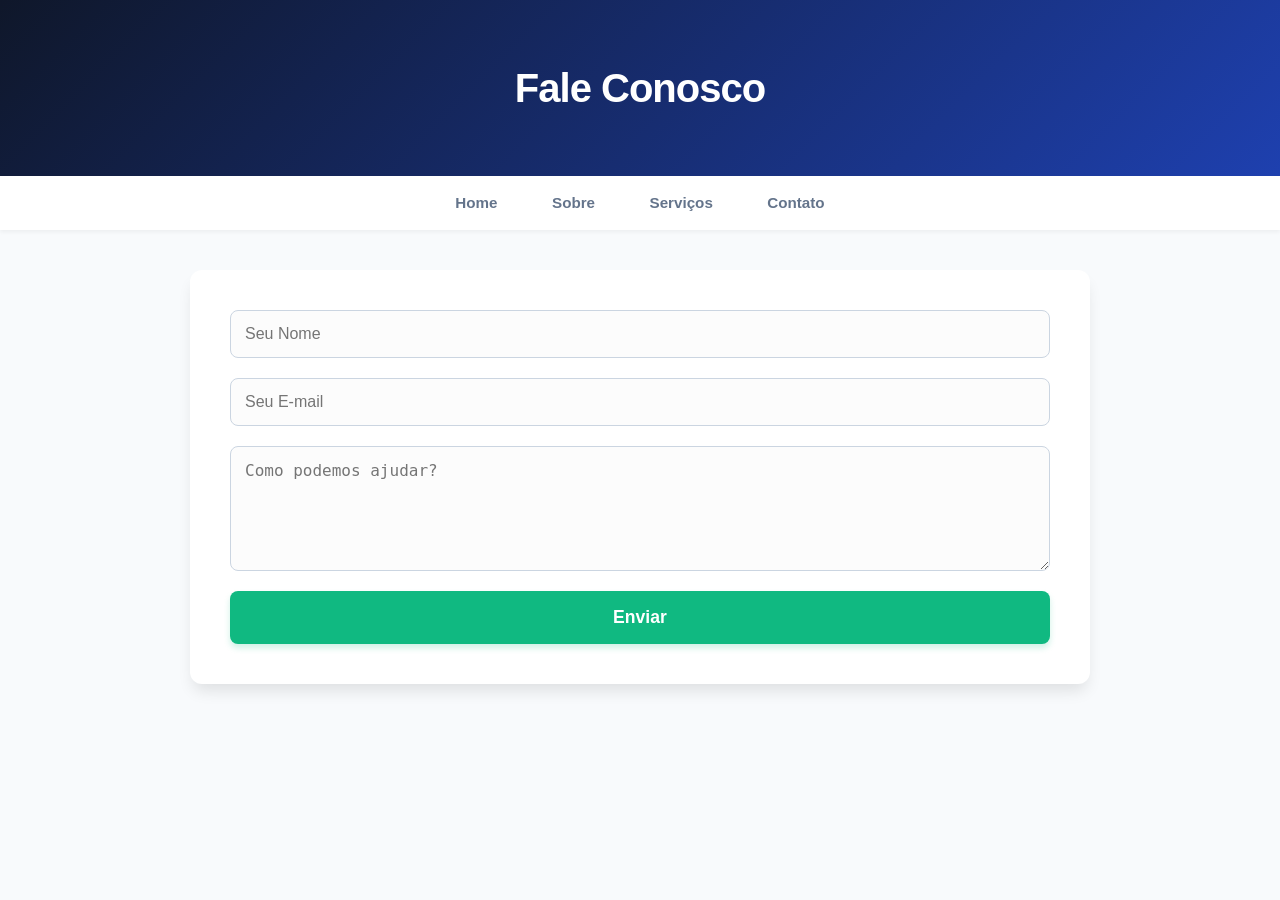
==== TF01/website/contato.html @ 0e7b1715 "site estatico completo,scritps de privilegios e usuarios completo" ====
<!DOCTYPE html>
<html lang="pt-BR">
<head>
    <meta charset="UTF-8">
    <title>Contato | TechNova</title>
    <link rel="stylesheet" href="css/style.css">
</head>
<body>
    <header><h1>Fale Conosco</h1></header>
    <nav>
        <a href="index.html">Home</a>
        <a href="sobre.html">Sobre</a>
        <a href="servicos.html">Serviços</a>
        <a href="contato.html">Contato</a>
    </nav>
    <main class="container">
        <form>
            <input type="text" placeholder="Seu Nome" required>
            <input type="email" placeholder="Seu E-mail" required>
            <textarea placeholder="Como podemos ajudar?" rows="5"></textarea>
            <button type="button" onclick="alert('Mensagem enviada!')">Enviar</button>
        </form>
    </main>
</body>
</html>
---- TF01/website/css/style.css ----
* { box-sizing: border-box; transition: all 0.3s ease; }
body { 
    font-family: 'Segoe UI', Roboto, Helvetica, Arial, sans-serif; 
    margin: 0; 
    background: #f8fafc; 
    color: #1e293b; 
    line-height: 1.6; 
}

header { 
    background: linear-gradient(135deg, #0f172a 0%, #1e40af 100%); 
    color: white; 
    padding: 3.5rem 1rem; 
    text-align: center; 
    box-shadow: 0 4px 6px -1px rgba(0, 0, 0, 0.1);
}
header h1 { margin: 0; font-size: 2.5rem; letter-spacing: -1px; }

nav { 
    background: #ffffff; 
    padding: 0; 
    text-align: center; 
    box-shadow: 0 2px 4px rgba(0,0,0,0.05);
    position: sticky;
    top: 0;
    z-index: 1000;
}
nav a { 
    display: inline-block;
    color: #64748b; 
    padding: 15px 25px; 
    text-decoration: none; 
    font-weight: 600; 
    font-size: 0.95rem;
}
nav a:hover { 
    color: #2563eb; 
    background: #f1f5f9;
}

.container { 
    max-width: 900px; 
    margin: 40px auto; 
    background: white; 
    padding: 40px; 
    border-radius: 12px; 
    box-shadow: 0 10px 15px -3px rgba(0, 0, 0, 0.1); 
}

h2 { 
    color: #0f172a; 
    border-left: 4px solid #2563eb; 
    padding-left: 15px; 
    margin-bottom: 25px;
}

.services-list { list-style: none; padding: 0; }
.services-list li { 
    background: #ffffff; 
    margin-bottom: 12px; 
    padding: 20px; 
    border: 1px solid #e2e8f0;
    border-radius: 8px;
}
.services-list li:hover { border-color: #2563eb; transform: translateX(5px); }
.services-list strong { color: #2563eb; }

form { display: flex; flex-direction: column; gap: 20px; }
input, textarea { 
    padding: 14px; 
    border: 1px solid #cbd5e1; 
    border-radius: 8px; 
    background: #fcfcfc;
    font-size: 1rem;
}
input:focus, textarea:focus { 
    outline: none; 
    border-color: #2563eb; 
    box-shadow: 0 0 0 3px rgba(37, 99, 235, 0.1); 
}

button { 
    background: #10b981; 
    color: white; 
    border: none; 
    padding: 16px; 
    border-radius: 8px; 
    cursor: pointer; 
    font-size: 1.1rem; 
    font-weight: bold; 
    box-shadow: 0 4px 6px rgba(16, 185, 129, 0.2);
}
button:hover { 
    background: #059669; 
    transform: translateY(-2px);
    box-shadow: 0 6px 12px rgba(16, 185, 129, 0.3);
}

footer { 
    text-align: center; 
    margin-top: 60px; 
    padding: 30px; 
    font-size: 0.85rem; 
    color: #94a3b8; 
    background: #f8fafc;
}
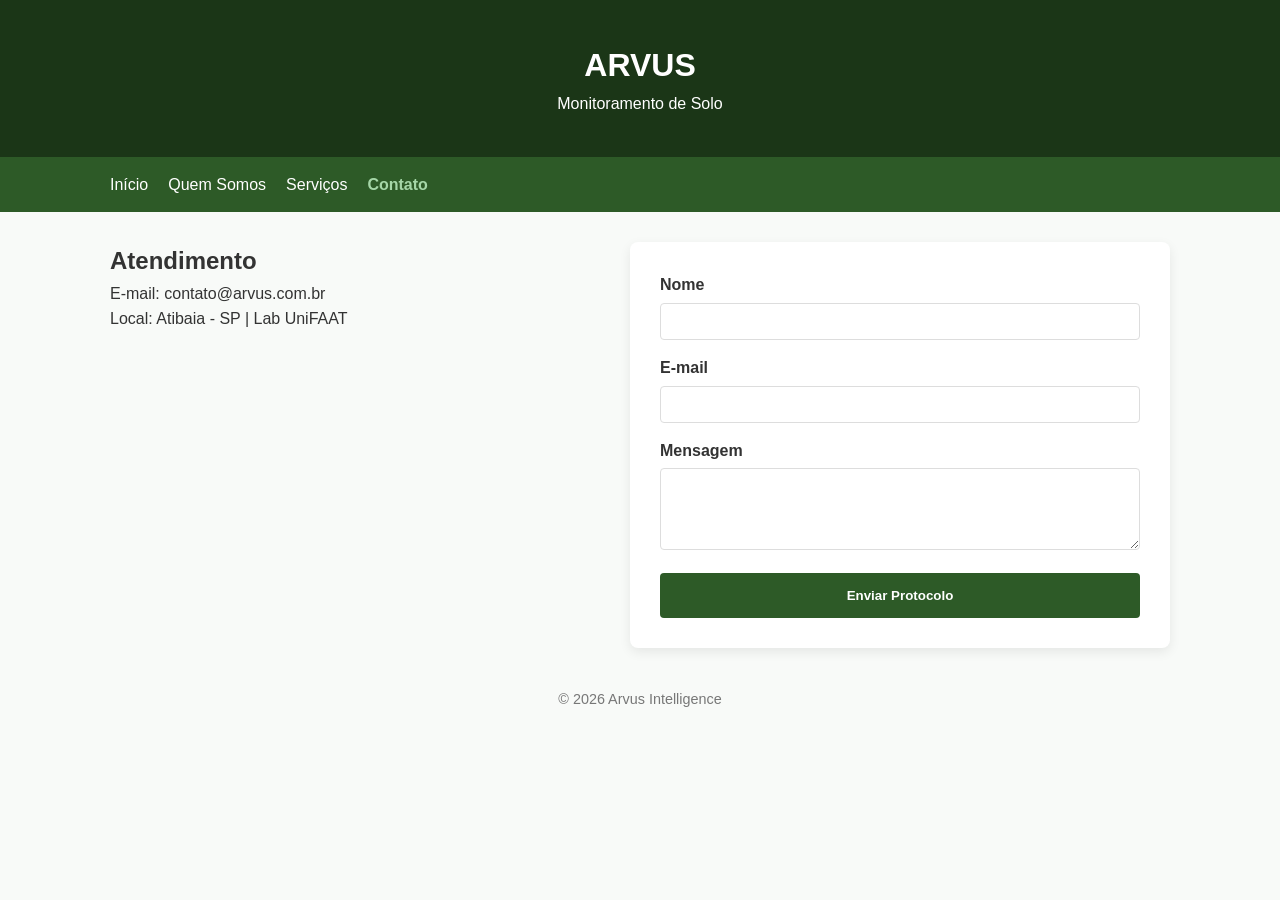
==== commit 9c83388c: "update: melhoria na UI e componentes reutilizaveis" ====
--- a/TF01/website/contato.html
+++ b/TF01/website/contato.html
@@ -2,24 +2,29 @@
 <html lang="pt-BR">
 <head>
     <meta charset="UTF-8">
-    <title>Contato | TechNova</title>
+    <title>Contato | Arvus</title>
     <link rel="stylesheet" href="css/style.css">
 </head>
 <body>
-    <header><h1>Fale Conosco</h1></header>
-    <nav>
-        <a href="index.html">Home</a>
-        <a href="sobre.html">Sobre</a>
-        <a href="servicos.html">Serviços</a>
-        <a href="contato.html">Contato</a>
-    </nav>
+    <header class="cabecalho"><div class="container"><h1>ARVUS</h1><p>Monitoramento de Solo</p></div></header>
+    <nav class="menu"><div class="container">
+        <a href="index.html">Início</a><a href="sobre.html">Quem Somos</a><a href="servicos.html">Serviços</a><a href="contato.html" class="atual">Contato</a>
+    </div></nav>
     <main class="container">
-        <form>
-            <input type="text" placeholder="Seu Nome" required>
-            <input type="email" placeholder="Seu E-mail" required>
-            <textarea placeholder="Como podemos ajudar?" rows="5"></textarea>
-            <button type="button" onclick="alert('Mensagem enviada!')">Enviar</button>
-        </form>
+        <div class="flex-split">
+            <section style="flex: 1;">
+                <h2>Atendimento</h2>
+                <p>E-mail: contato@arvus.com.br</p>
+                <p>Local: Atibaia - SP | Lab UniFAAT</p>
+            </section>
+            <form class="formulario">
+                <div class="campo"><label>Nome</label><input type="text" required></div>
+                <div class="campo"><label>E-mail</label><input type="email" required></div>
+                <div class="campo"><label>Mensagem</label><textarea rows="4"></textarea></div>
+                <button type="submit" class="botao">Enviar Protocolo</button>
+            </form>
+        </div>
     </main>
+    <footer class="rodape"><p>&copy; 2026 Arvus Intelligence</p></footer>
 </body>
-</html>
+</html>
--- a/TF01/website/css/style.css
+++ b/TF01/website/css/style.css
@@ -1,106 +1,41 @@
-* { box-sizing: border-box; transition: all 0.3s ease; }
-body { 
-    font-family: 'Segoe UI', Roboto, Helvetica, Arial, sans-serif; 
-    margin: 0; 
-    background: #f8fafc; 
-    color: #1e293b; 
-    line-height: 1.6; 
+/* VARIÁVEIS DE ESTILO */
+:root {
+    --cor-primaria: #1b3617;
+    --cor-secundaria: #2d5a27;
+    --cor-destaque: #a5d6a7;
+    --cor-texto: #333;
+    --cor-fundo: #f8faf8;
+    --raio: 8px;
+    --sombra: 0 4px 12px rgba(0,0,0,0.08);
 }
 
-header { 
-    background: linear-gradient(135deg, #0f172a 0%, #1e40af 100%); 
-    color: white; 
-    padding: 3.5rem 1rem; 
-    text-align: center; 
-    box-shadow: 0 4px 6px -1px rgba(0, 0, 0, 0.1);
-}
-header h1 { margin: 0; font-size: 2.5rem; letter-spacing: -1px; }
+/* RESET E BASE */
+* { margin: 0; padding: 0; box-sizing: border-box; }
+body { font-family: sans-serif; background: var(--cor-fundo); color: var(--cor-texto); line-height: 1.6; }
 
-nav { 
-    background: #ffffff; 
-    padding: 0; 
-    text-align: center; 
-    box-shadow: 0 2px 4px rgba(0,0,0,0.05);
-    position: sticky;
-    top: 0;
-    z-index: 1000;
-}
-nav a { 
-    display: inline-block;
-    color: #64748b; 
-    padding: 15px 25px; 
-    text-decoration: none; 
-    font-weight: 600; 
-    font-size: 0.95rem;
-}
-nav a:hover { 
-    color: #2563eb; 
-    background: #f1f5f9;
-}
+/* LAYOUT REUTILIZÁVEL */
+.container { max-width: 1100px; margin: 0 auto; padding: 0 20px; }
+.grade { display: grid; grid-template-columns: repeat(auto-fit, minmax(280px, 1fr)); gap: 20px; margin: 30px 0; }
+.flex-split { display: flex; flex-wrap: wrap; gap: 40px; margin-top: 30px; }
 
-.container { 
-    max-width: 900px; 
-    margin: 40px auto; 
-    background: white; 
-    padding: 40px; 
-    border-radius: 12px; 
-    box-shadow: 0 10px 15px -3px rgba(0, 0, 0, 0.1); 
-}
+/* COMPONENTES TIPO PADRÃO */
+.cabecalho { background: var(--cor-primaria); color: white; padding: 40px 0; text-align: center; }
+.menu { background: var(--cor-secundaria); padding: 15px 0; position: sticky; top: 0; z-index: 10; }
+.menu a { color: white; text-decoration: none; margin-right: 20px; transition: 0.3s; }
+.menu a.atual { color: var(--cor-destaque); font-weight: bold; }
 
-h2 { 
-    color: #0f172a; 
-    border-left: 4px solid #2563eb; 
-    padding-left: 15px; 
-    margin-bottom: 25px;
-}
+.cartao { background: white; padding: 25px; border-radius: var(--raio); box-shadow: var(--sombra); }
+.cartao h3, .cartao h4 { color: var(--cor-primaria); margin-bottom: 10px; }
 
-.services-list { list-style: none; padding: 0; }
-.services-list li { 
-    background: #ffffff; 
-    margin-bottom: 12px; 
-    padding: 20px; 
-    border: 1px solid #e2e8f0;
-    border-radius: 8px;
-}
-.services-list li:hover { border-color: #2563eb; transform: translateX(5px); }
-.services-list strong { color: #2563eb; }
+.formulario { flex: 1; min-width: 300px; background: white; padding: 30px; border-radius: var(--raio); box-shadow: var(--sombra); }
+.campo { margin-bottom: 15px; }
+.campo label { display: block; margin-bottom: 5px; font-weight: bold; }
+.campo input, .campo textarea { width: 100%; padding: 10px; border: 1px solid #ddd; border-radius: 4px; }
 
-form { display: flex; flex-direction: column; gap: 20px; }
-input, textarea { 
-    padding: 14px; 
-    border: 1px solid #cbd5e1; 
-    border-radius: 8px; 
-    background: #fcfcfc;
-    font-size: 1rem;
-}
-input:focus, textarea:focus { 
-    outline: none; 
-    border-color: #2563eb; 
-    box-shadow: 0 0 0 3px rgba(37, 99, 235, 0.1); 
-}
+.botao { background: var(--cor-secundaria); color: white; border: none; padding: 15px; border-radius: 4px; cursor: pointer; width: 100%; font-weight: bold; }
+.botao:hover { background: var(--cor-primaria); }
 
-button { 
-    background: #10b981; 
-    color: white; 
-    border: none; 
-    padding: 16px; 
-    border-radius: 8px; 
-    cursor: pointer; 
-    font-size: 1.1rem; 
-    font-weight: bold; 
-    box-shadow: 0 4px 6px rgba(16, 185, 129, 0.2);
-}
-button:hover { 
-    background: #059669; 
-    transform: translateY(-2px);
-    box-shadow: 0 6px 12px rgba(16, 185, 129, 0.3);
-}
+.rodape { text-align: center; padding: 40px 0; color: #777; font-size: 0.9rem; }
 
-footer { 
-    text-align: center; 
-    margin-top: 60px; 
-    padding: 30px; 
-    font-size: 0.85rem; 
-    color: #94a3b8; 
-    background: #f8fafc;
-}
+/* RESPONSIVIDADE */
+@media (max-width: 768px) { .flex-split { flex-direction: column; } .menu { text-align: center; } }
